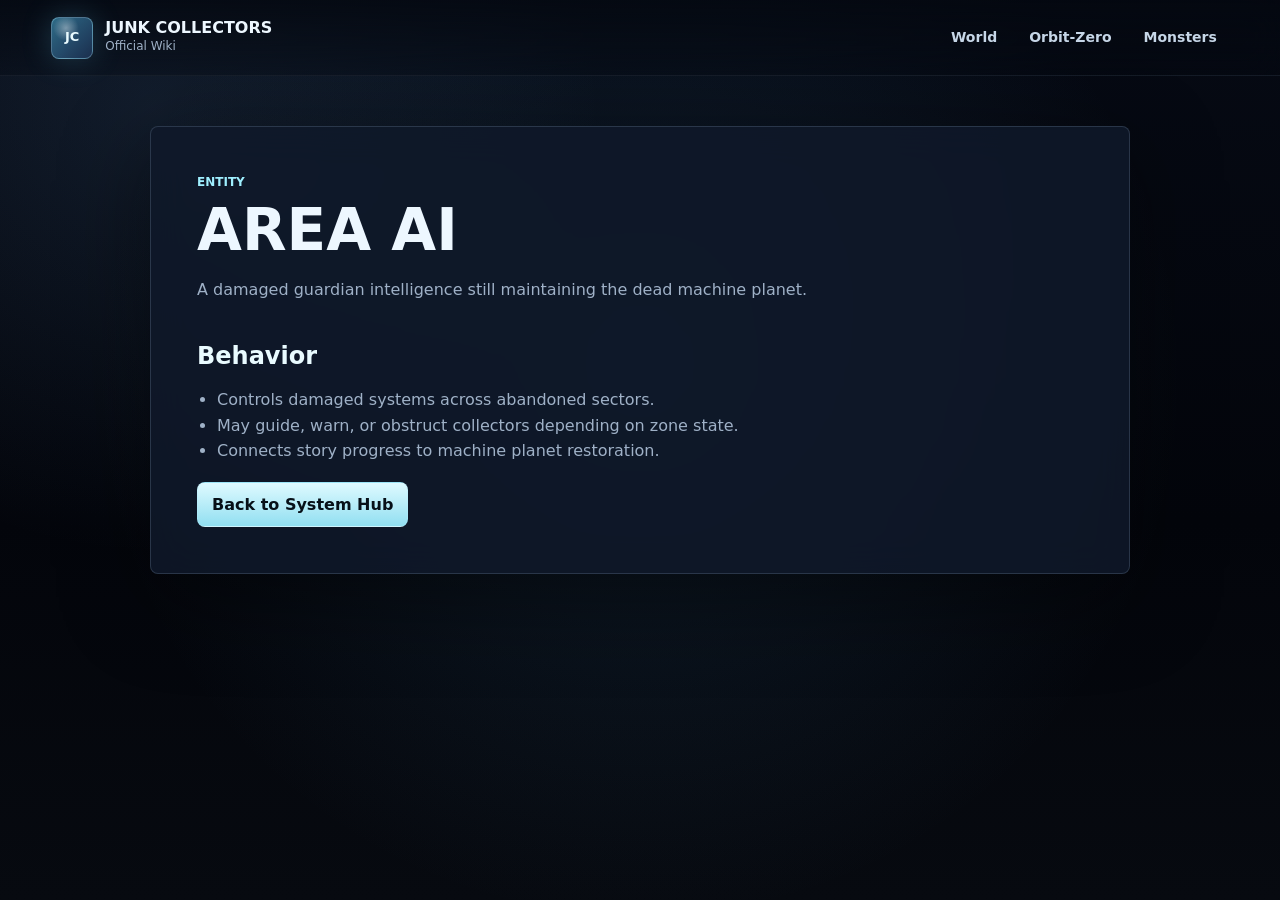
==== pages/area-ai.html @ 28147973 "Build interactive star system wiki hub" ====
<!doctype html>
<html lang="en">
  <head>
    <meta charset="utf-8">
    <meta name="viewport" content="width=device-width, initial-scale=1">
    <title>AREA AI · JUNK COLLECTORS Wiki</title>
    <link rel="stylesheet" href="../style.css">
  </head>
  <body>
    <header class="site-header">
      <a class="brand" href="../index.html" aria-label="Back to JUNK COLLECTORS hub">
        <span class="brand-mark" aria-hidden="true">JC</span>
        <span><strong>JUNK COLLECTORS</strong><small>Official Wiki</small></span>
      </a>
      <nav class="top-links" aria-label="Primary pages">
        <a href="world.html">World</a>
        <a href="orbit-zero.html">Orbit-Zero</a>
        <a href="monsters.html">Monsters</a>
      </nav>
    </header>
    <main class="doc-main">
      <article class="doc-article">
        <span class="section-label">Entity</span>
        <h1>AREA AI</h1>
        <p>A damaged guardian intelligence still maintaining the dead machine planet.</p>
        <h2>Behavior</h2>
        <ul>
          <li>Controls damaged systems across abandoned sectors.</li>
          <li>May guide, warn, or obstruct collectors depending on zone state.</li>
          <li>Connects story progress to machine planet restoration.</li>
        </ul>
        <a class="doc-back" href="../index.html">Back to System Hub</a>
      </article>
    </main>
  </body>
</html>
---- style.css ----
:root {
  color-scheme: dark;
  --bg: #050811;
  --panel: rgba(12, 18, 30, 0.72);
  --panel-strong: rgba(15, 25, 42, 0.88);
  --line: rgba(167, 198, 225, 0.18);
  --line-strong: rgba(173, 220, 244, 0.34);
  --text: #edf7ff;
  --muted: #9fb1c7;
  --dim: #6f8095;
  --cyan: #9fefff;
  --white-blue: #e9fbff;
  --shadow: 0 24px 90px rgba(0, 0, 0, 0.45);
}

* {
  box-sizing: border-box;
}

html {
  min-height: 100%;
  overflow-x: hidden;
  background: var(--bg);
}

body {
  min-height: 100%;
  margin: 0;
  overflow-x: hidden;
  color: var(--text);
  background:
    radial-gradient(circle at 50% 42%, rgba(71, 142, 193, 0.16), transparent 34rem),
    radial-gradient(circle at 12% 12%, rgba(110, 170, 230, 0.12), transparent 28rem),
    linear-gradient(180deg, #060a14 0%, #03050b 58%, #070a10 100%);
  font-family: "Segoe UI", system-ui, -apple-system, BlinkMacSystemFont, sans-serif;
  line-height: 1.6;
}

body.is-dragging {
  cursor: grabbing;
  user-select: none;
}

a {
  color: inherit;
  text-decoration: none;
}

button {
  font: inherit;
}

.starfield {
  position: fixed;
  inset: 0;
  z-index: -1;
  width: 100%;
  height: 100%;
}

.site-header {
  position: fixed;
  top: 0;
  right: 0;
  left: 0;
  z-index: 20;
  display: flex;
  min-height: 76px;
  align-items: center;
  justify-content: space-between;
  gap: 18px;
  padding: 16px clamp(18px, 4vw, 52px);
  border-bottom: 1px solid rgba(155, 190, 220, 0.1);
  background: linear-gradient(180deg, rgba(4, 8, 16, 0.82), rgba(4, 8, 16, 0.3));
  backdrop-filter: blur(18px);
}

.brand {
  display: inline-flex;
  min-width: 0;
  align-items: center;
  gap: 12px;
}

.brand-mark {
  display: grid;
  width: 42px;
  height: 42px;
  place-items: center;
  flex: 0 0 auto;
  border: 1px solid rgba(176, 237, 255, 0.34);
  border-radius: 8px;
  color: var(--white-blue);
  background:
    radial-gradient(circle at 35% 25%, rgba(255, 255, 255, 0.38), transparent 32%),
    linear-gradient(135deg, rgba(63, 145, 180, 0.72), rgba(28, 48, 82, 0.95));
  box-shadow: 0 0 30px rgba(103, 206, 235, 0.22);
  font-size: 13px;
  font-weight: 900;
}

.brand strong,
.brand small {
  display: block;
}

.brand strong {
  line-height: 1.1;
  letter-spacing: 0;
}

.brand small {
  color: var(--muted);
  font-size: 12px;
}

.top-links {
  display: flex;
  align-items: center;
  gap: 8px;
}

.top-links a {
  border: 1px solid transparent;
  border-radius: 8px;
  padding: 8px 11px;
  color: #c6d6e7;
  font-size: 14px;
  font-weight: 700;
}

.top-links a:hover,
.top-links a:focus-visible {
  border-color: var(--line);
  color: var(--white-blue);
  background: rgba(159, 239, 255, 0.08);
}

.system-hero {
  position: relative;
  display: grid;
  min-height: 100vh;
  overflow: hidden;
  place-items: center;
  padding: 96px clamp(14px, 4vw, 44px) 64px;
  isolation: isolate;
}

.system-stage {
  position: relative;
  width: min(82vw, 920px);
  height: min(72vh, 720px);
  min-height: 560px;
  border-radius: 50%;
  outline: none;
  cursor: grab;
  touch-action: none;
}

.orbit-field {
  position: absolute;
  inset: 0;
  transform-style: preserve-3d;
}

.orbit-field::before {
  position: absolute;
  top: 50%;
  left: 50%;
  width: min(72vw, 780px);
  height: min(72vw, 780px);
  content: "";
  transform: translate(-50%, -50%);
  border-radius: 50%;
  background:
    radial-gradient(circle, rgba(170, 232, 255, 0.06) 0, transparent 30%),
    radial-gradient(circle, transparent 55%, rgba(109, 165, 205, 0.04) 66%, transparent 68%);
  filter: blur(1px);
}

.orbit-ring {
  position: absolute;
  top: 50%;
  left: 50%;
  border: 1px solid rgba(158, 205, 232, 0.16);
  border-radius: 50%;
  transform: translate(-50%, -50%) rotateX(68deg);
  pointer-events: none;
}

.ring-a {
  width: 410px;
  height: 410px;
}

.ring-b {
  width: 570px;
  height: 570px;
}

.ring-c {
  width: 730px;
  height: 730px;
}

.star-core {
  position: absolute;
  top: 50%;
  left: 50%;
  z-index: 240;
  display: grid;
  width: clamp(172px, 23vw, 238px);
  height: clamp(172px, 23vw, 238px);
  place-items: center;
  padding: 24px;
  transform: translate(-50%, -50%);
  border: 1px solid rgba(218, 250, 255, 0.56);
  border-radius: 50%;
  color: var(--text);
  background:
    radial-gradient(circle at 42% 36%, #ffffff 0%, #d9fbff 16%, #87daf6 31%, rgba(43, 96, 142, 0.82) 56%, rgba(14, 31, 59, 0.7) 72%),
    #16304f;
  box-shadow:
    0 0 36px rgba(196, 249, 255, 0.48),
    0 0 110px rgba(100, 198, 230, 0.28),
    inset 0 0 36px rgba(255, 255, 255, 0.22);
  text-align: center;
}

.star-core::before,
.star-core::after {
  position: absolute;
  inset: -24px;
  content: "";
  border-radius: inherit;
  background: radial-gradient(circle, rgba(140, 226, 255, 0.34), transparent 68%);
  filter: blur(10px);
  z-index: -1;
}

.star-core::after {
  inset: -58px;
  opacity: 0.45;
  filter: blur(28px);
}

.star-title {
  max-width: 180px;
  font-size: clamp(22px, 3vw, 34px);
  font-weight: 900;
  line-height: 1.05;
  letter-spacing: 0;
  text-shadow: 0 2px 18px rgba(3, 10, 20, 0.36);
  word-break: keep-all;
}

.star-subtitle {
  margin-top: -34px;
  color: rgba(243, 252, 255, 0.86);
  font-size: clamp(11px, 1.4vw, 14px);
  font-weight: 700;
  white-space: nowrap;
}

.planet {
  position: absolute;
  top: 50%;
  left: 50%;
  display: grid;
  place-items: center;
  border: 0;
  border-radius: 50%;
  padding: 0;
  color: var(--text);
  background: transparent;
  cursor: pointer;
  transform-style: preserve-3d;
  transition: filter 180ms ease, opacity 180ms ease;
}

.planet:focus-visible {
  outline: 2px solid var(--cyan);
  outline-offset: 8px;
}

.planet:hover,
.planet.is-selected {
  filter: brightness(1.18);
}

.planet-body {
  display: block;
  width: 100%;
  height: 100%;
  border: 1px solid rgba(240, 252, 255, 0.34);
  border-radius: 50%;
  background:
    radial-gradient(circle at 34% 28%, rgba(255, 255, 255, 0.78), transparent 18%),
    radial-gradient(circle at 68% 74%, rgba(0, 0, 0, 0.28), transparent 28%),
    var(--planet-color);
  box-shadow:
    0 0 20px color-mix(in srgb, var(--planet-color) 55%, transparent),
    inset -14px -16px 22px rgba(0, 0, 0, 0.28),
    inset 7px 8px 14px rgba(255, 255, 255, 0.14);
}

.planet-label {
  position: absolute;
  top: calc(100% + 12px);
  left: 50%;
  min-width: max-content;
  transform: translateX(-50%);
  border: 1px solid rgba(173, 220, 244, 0.24);
  border-radius: 8px;
  padding: 5px 8px;
  color: #dbeeff;
  background: rgba(5, 10, 18, 0.72);
  box-shadow: 0 8px 22px rgba(0, 0, 0, 0.25);
  font-size: 12px;
  font-weight: 800;
  opacity: 0;
  pointer-events: none;
  transition: opacity 160ms ease, transform 160ms ease;
}

.planet:hover .planet-label,
.planet:focus-visible .planet-label,
.planet.is-selected .planet-label {
  opacity: 1;
  transform: translateX(-50%) translateY(-2px);
}

.scene-tools {
  position: absolute;
  top: 106px;
  left: clamp(18px, 4vw, 52px);
  z-index: 12;
  display: flex;
  gap: 8px;
}

.icon-button,
.panel-close {
  display: inline-grid;
  width: 40px;
  height: 40px;
  place-items: center;
  border: 1px solid var(--line);
  border-radius: 8px;
  color: var(--text);
  background: rgba(10, 17, 29, 0.72);
  cursor: pointer;
  font-size: 18px;
  font-weight: 900;
}

.icon-button:hover,
.panel-close:hover,
.icon-button:focus-visible,
.panel-close:focus-visible {
  border-color: var(--line-strong);
  background: rgba(27, 45, 69, 0.86);
}

.info-panel {
  position: absolute;
  right: clamp(16px, 4vw, 54px);
  bottom: clamp(76px, 9vh, 116px);
  z-index: 14;
  width: min(360px, calc(100% - 32px));
  border: 1px solid var(--line-strong);
  border-radius: 8px;
  padding: 22px;
  background: var(--panel);
  box-shadow: var(--shadow);
  backdrop-filter: blur(22px);
}

.info-panel[hidden] {
  display: none;
}

.panel-close {
  position: absolute;
  top: 12px;
  right: 12px;
  width: 34px;
  height: 34px;
  font-size: 22px;
}

.panel-kicker,
.section-label {
  display: block;
  color: var(--cyan);
  font-size: 12px;
  font-weight: 900;
  letter-spacing: 0;
  text-transform: uppercase;
}

.info-panel h2 {
  margin: 10px 42px 8px 0;
  font-size: 30px;
  line-height: 1.12;
}

.info-panel p,
.fallback-links p,
.doc-article p,
.doc-article li {
  color: var(--muted);
}

.read-more,
.doc-back {
  display: inline-flex;
  min-height: 42px;
  align-items: center;
  justify-content: center;
  margin-top: 18px;
  border: 1px solid rgba(176, 237, 255, 0.34);
  border-radius: 8px;
  padding: 9px 14px;
  color: #071018;
  background: linear-gradient(180deg, #dffaff, #91dff1);
  font-weight: 900;
}

.read-more:hover,
.doc-back:hover,
.read-more:focus-visible,
.doc-back:focus-visible {
  filter: brightness(1.08);
}

.drag-hint {
  position: absolute;
  bottom: 28px;
  left: 50%;
  z-index: 8;
  transform: translateX(-50%);
  border: 1px solid rgba(169, 205, 230, 0.16);
  border-radius: 8px;
  padding: 8px 12px;
  color: var(--dim);
  background: rgba(6, 10, 18, 0.5);
  font-size: 13px;
  text-align: center;
}

.fallback-links {
  width: min(1120px, calc(100% - 32px));
  margin: 0 auto 72px;
  border-top: 1px solid var(--line);
  padding-top: 34px;
}

.fallback-links h2,
.doc-article h1 {
  margin: 8px 0 10px;
  color: var(--text);
  font-size: clamp(32px, 6vw, 58px);
  line-height: 1.05;
  letter-spacing: 0;
}

.fallback-links > p {
  max-width: 720px;
  margin: 0 0 22px;
}

.page-grid {
  display: grid;
  grid-template-columns: repeat(4, minmax(0, 1fr));
  gap: 12px;
}

.page-card {
  min-height: 128px;
  border: 1px solid var(--line);
  border-radius: 8px;
  padding: 15px;
  background: rgba(13, 20, 33, 0.62);
}

.page-card:hover,
.page-card:focus-visible {
  border-color: var(--line-strong);
  background: rgba(18, 30, 48, 0.82);
}

.page-card strong,
.page-card span {
  display: block;
}

.page-card strong {
  margin-bottom: 6px;
  color: var(--text);
  font-size: 17px;
}

.page-card span {
  color: var(--muted);
  font-size: 13px;
}

.site-footer {
  border-top: 1px solid rgba(155, 190, 220, 0.1);
  padding: 24px clamp(18px, 4vw, 52px);
  color: var(--dim);
  background: rgba(2, 5, 10, 0.7);
  font-size: 14px;
}

.doc-main {
  width: min(980px, calc(100% - 32px));
  min-height: 100vh;
  margin: 0 auto;
  padding: 126px 0 70px;
}

.doc-article {
  border: 1px solid var(--line);
  border-radius: 8px;
  padding: clamp(22px, 5vw, 46px);
  background: var(--panel-strong);
  box-shadow: var(--shadow);
  backdrop-filter: blur(18px);
}

.doc-article h1 {
  max-width: 720px;
}

.doc-article h2 {
  margin: 34px 0 8px;
  color: var(--white-blue);
  font-size: 24px;
}

.doc-article ul {
  margin: 12px 0 0;
  padding-left: 20px;
}

@media (max-width: 980px) {
  .page-grid {
    grid-template-columns: repeat(2, minmax(0, 1fr));
  }

  .system-stage {
    width: min(92vw, 780px);
  }

  .ring-a {
    width: 340px;
    height: 340px;
  }

  .ring-b {
    width: 480px;
    height: 480px;
  }

  .ring-c {
    width: 620px;
    height: 620px;
  }
}

@media (max-width: 700px) {
  .site-header {
    position: absolute;
    align-items: flex-start;
    flex-direction: column;
    padding: 14px 16px;
  }

  .top-links {
    width: 100%;
    overflow-x: auto;
    padding-bottom: 2px;
  }

  .top-links a {
    white-space: nowrap;
  }

  .system-hero {
    min-height: 830px;
    padding: 138px 12px 170px;
  }

  .system-stage {
    width: 100%;
    height: 520px;
    min-height: 520px;
  }

  .scene-tools {
    top: 150px;
    left: 16px;
  }

  .ring-a {
    width: 250px;
    height: 250px;
  }

  .ring-b {
    width: 350px;
    height: 350px;
  }

  .ring-c {
    width: 450px;
    height: 450px;
  }

  .star-core {
    width: 150px;
    height: 150px;
  }

  .star-title {
    max-width: 130px;
    font-size: 22px;
  }

  .star-subtitle {
    margin-top: -24px;
    font-size: 10px;
  }

  .info-panel {
    right: 12px;
    bottom: 20px;
    left: 12px;
    width: auto;
    padding: 18px;
  }

  .info-panel h2 {
    font-size: 25px;
  }

  .drag-hint {
    bottom: 124px;
    width: calc(100% - 32px);
  }

  .page-grid {
    grid-template-columns: 1fr;
  }

  .doc-main {
    padding-top: 158px;
  }
}

@media (prefers-reduced-motion: reduce) {
  html {
    scroll-behavior: auto;
  }

  *,
  *::before,
  *::after {
    animation-duration: 0.001ms !important;
    animation-iteration-count: 1 !important;
    scroll-behavior: auto !important;
    transition-duration: 0.001ms !important;
  }

  .star-core::before,
  .star-core::after {
    opacity: 0.22;
  }
}
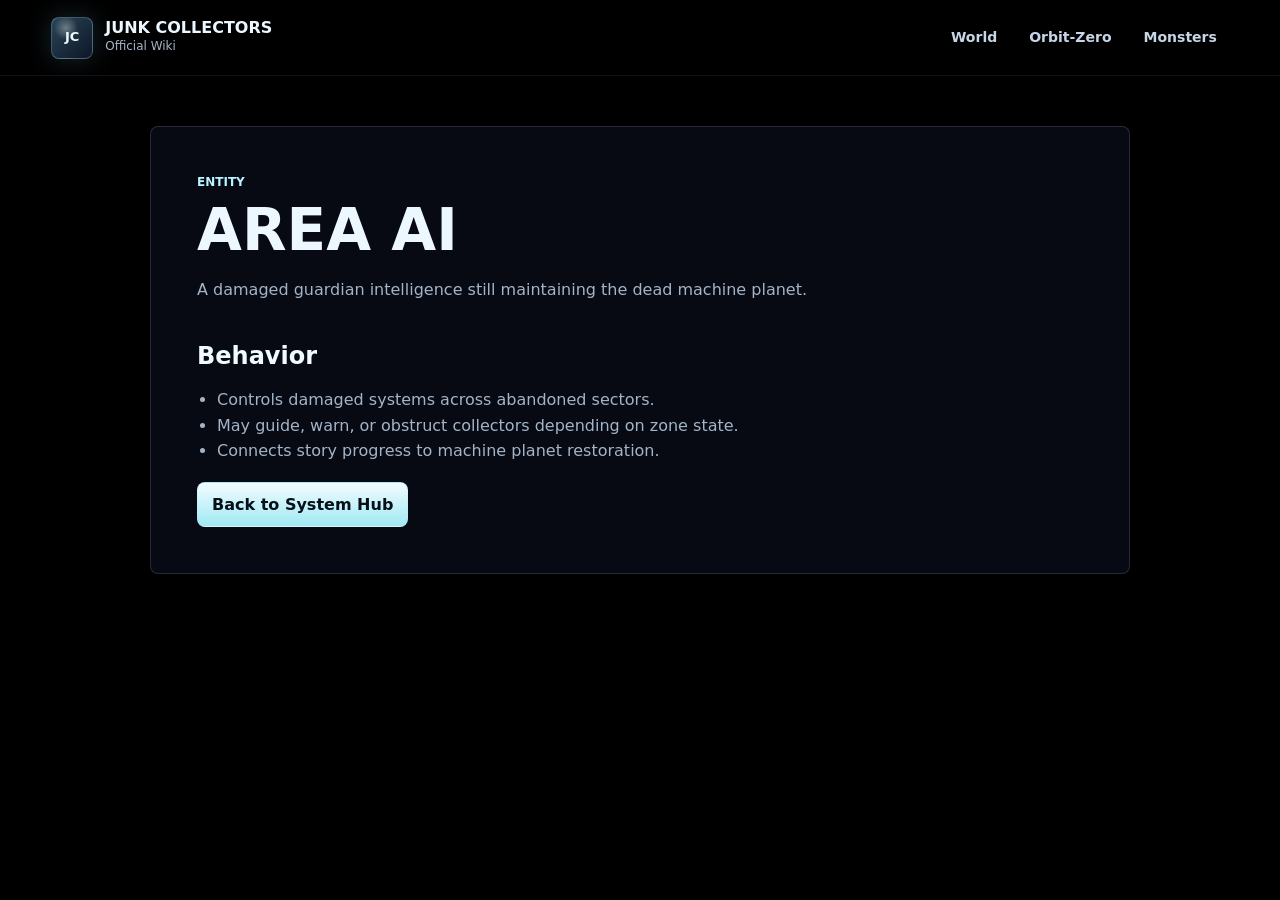
==== commit d32de57b: "Make planet rings and motion visible" ====
--- a/pages/area-ai.html
+++ b/pages/area-ai.html
@@ -4,7 +4,7 @@
     <meta charset="utf-8">
     <meta name="viewport" content="width=device-width, initial-scale=1">
     <title>AREA AI · JUNK COLLECTORS Wiki</title>
-    <link rel="stylesheet" href="../style.css">
+    <link rel="stylesheet" href="../style.css?v=planet-detail-2">
   </head>
   <body>
     <header class="site-header">
--- a/style.css
+++ b/style.css
@@ -1,16 +1,16 @@
 :root {
   color-scheme: dark;
-  --bg: #050811;
-  --panel: rgba(12, 18, 30, 0.72);
-  --panel-strong: rgba(15, 25, 42, 0.88);
-  --line: rgba(167, 198, 225, 0.18);
-  --line-strong: rgba(173, 220, 244, 0.34);
+  --bg: #000000;
+  --panel: rgba(5, 8, 14, 0.72);
+  --panel-strong: rgba(8, 12, 20, 0.9);
+  --line: rgba(190, 218, 240, 0.16);
+  --line-strong: rgba(202, 238, 255, 0.34);
   --text: #edf7ff;
-  --muted: #9fb1c7;
-  --dim: #6f8095;
-  --cyan: #9fefff;
-  --white-blue: #e9fbff;
-  --shadow: 0 24px 90px rgba(0, 0, 0, 0.45);
+  --muted: #a4b4c8;
+  --dim: #74849a;
+  --cyan: #b8f3ff;
+  --white-blue: #f0fbff;
+  --shadow: 0 24px 90px rgba(0, 0, 0, 0.62);
 }
 
 * {
@@ -20,7 +20,7 @@
 html {
   min-height: 100%;
   overflow-x: hidden;
-  background: var(--bg);
+  background: #000;
 }
 
 body {
@@ -28,10 +28,7 @@
   margin: 0;
   overflow-x: hidden;
   color: var(--text);
-  background:
-    radial-gradient(circle at 50% 42%, rgba(71, 142, 193, 0.16), transparent 34rem),
-    radial-gradient(circle at 12% 12%, rgba(110, 170, 230, 0.12), transparent 28rem),
-    linear-gradient(180deg, #060a14 0%, #03050b 58%, #070a10 100%);
+  background: #000;
   font-family: "Segoe UI", system-ui, -apple-system, BlinkMacSystemFont, sans-serif;
   line-height: 1.6;
 }
@@ -41,6 +38,10 @@
   user-select: none;
 }
 
+body.is-object-dragging {
+  cursor: grabbing;
+}
+
 a {
   color: inherit;
   text-decoration: none;
@@ -53,9 +54,10 @@
 .starfield {
   position: fixed;
   inset: 0;
-  z-index: -1;
+  z-index: 0;
   width: 100%;
   height: 100%;
+  pointer-events: none;
 }
 
 .site-header {
@@ -70,9 +72,14 @@
   justify-content: space-between;
   gap: 18px;
   padding: 16px clamp(18px, 4vw, 52px);
-  border-bottom: 1px solid rgba(155, 190, 220, 0.1);
-  background: linear-gradient(180deg, rgba(4, 8, 16, 0.82), rgba(4, 8, 16, 0.3));
-  backdrop-filter: blur(18px);
+  border-bottom: 1px solid rgba(198, 225, 244, 0.08);
+  background: linear-gradient(180deg, rgba(0, 0, 0, 0.92), rgba(0, 0, 0, 0.38));
+}
+
+main,
+.site-footer {
+  position: relative;
+  z-index: 1;
 }
 
 .brand {
@@ -88,13 +95,13 @@
   height: 42px;
   place-items: center;
   flex: 0 0 auto;
-  border: 1px solid rgba(176, 237, 255, 0.34);
+  border: 1px solid rgba(176, 237, 255, 0.28);
   border-radius: 8px;
   color: var(--white-blue);
   background:
-    radial-gradient(circle at 35% 25%, rgba(255, 255, 255, 0.38), transparent 32%),
-    linear-gradient(135deg, rgba(63, 145, 180, 0.72), rgba(28, 48, 82, 0.95));
-  box-shadow: 0 0 30px rgba(103, 206, 235, 0.22);
+    radial-gradient(circle at 35% 25%, rgba(255, 255, 255, 0.34), transparent 30%),
+    linear-gradient(135deg, rgba(58, 95, 118, 0.72), rgba(14, 24, 42, 0.95));
+  box-shadow: 0 0 26px rgba(133, 215, 240, 0.18);
   font-size: 13px;
   font-weight: 900;
 }
@@ -133,7 +140,7 @@
 .top-links a:focus-visible {
   border-color: var(--line);
   color: var(--white-blue);
-  background: rgba(159, 239, 255, 0.08);
+  background: rgba(159, 239, 255, 0.07);
 }
 
 .system-hero {
@@ -146,14 +153,27 @@
   isolation: isolate;
 }
 
+.system-hero::before {
+  position: absolute;
+  inset: 0;
+  z-index: -1;
+  content: "";
+  background:
+    radial-gradient(circle at 50% 52%, rgba(120, 190, 220, 0.08), transparent 25rem),
+    radial-gradient(circle at 72% 26%, rgba(115, 120, 210, 0.055), transparent 18rem),
+    radial-gradient(circle at 22% 76%, rgba(95, 160, 130, 0.045), transparent 16rem);
+  pointer-events: none;
+}
+
 .system-stage {
   position: relative;
-  width: min(82vw, 920px);
-  height: min(72vh, 720px);
-  min-height: 560px;
+  width: min(98vw, 1400px);
+  height: min(78vh, 760px);
+  min-height: 600px;
   border-radius: 50%;
   outline: none;
   cursor: grab;
+  perspective: 1100px;
   touch-action: none;
 }
 
@@ -167,14 +187,14 @@
   position: absolute;
   top: 50%;
   left: 50%;
-  width: min(72vw, 780px);
-  height: min(72vw, 780px);
+  width: min(88vw, 1080px);
+  height: min(88vw, 1080px);
   content: "";
   transform: translate(-50%, -50%);
   border-radius: 50%;
   background:
-    radial-gradient(circle, rgba(170, 232, 255, 0.06) 0, transparent 30%),
-    radial-gradient(circle, transparent 55%, rgba(109, 165, 205, 0.04) 66%, transparent 68%);
+    radial-gradient(circle, rgba(170, 232, 255, 0.045) 0, transparent 24%),
+    radial-gradient(circle, transparent 60%, rgba(128, 170, 205, 0.028) 68%, transparent 70%);
   filter: blur(1px);
 }
 
@@ -182,87 +202,191 @@
   position: absolute;
   top: 50%;
   left: 50%;
-  border: 1px solid rgba(158, 205, 232, 0.16);
-  border-radius: 50%;
-  transform: translate(-50%, -50%) rotateX(68deg);
+  border: 1px solid rgba(158, 205, 232, 0.11);
+  border-radius: 50%;
+  transform: translate(-50%, -50%) rotateX(75deg);
   pointer-events: none;
 }
 
 .ring-a {
-  width: 410px;
-  height: 410px;
+  width: 440px;
+  height: 440px;
 }
 
 .ring-b {
-  width: 570px;
-  height: 570px;
+  width: 720px;
+  height: 720px;
 }
 
 .ring-c {
-  width: 730px;
-  height: 730px;
+  width: 980px;
+  height: 980px;
+}
+
+.ring-d {
+  width: 1120px;
+  height: 1120px;
+  border-color: rgba(158, 205, 232, 0.075);
 }
 
 .star-core {
   position: absolute;
   top: 50%;
   left: 50%;
-  z-index: 240;
+  z-index: 190;
   display: grid;
-  width: clamp(172px, 23vw, 238px);
-  height: clamp(172px, 23vw, 238px);
+  width: clamp(54px, 6vw, 74px);
+  height: clamp(54px, 6vw, 74px);
   place-items: center;
-  padding: 24px;
+  padding: 0;
   transform: translate(-50%, -50%);
-  border: 1px solid rgba(218, 250, 255, 0.56);
-  border-radius: 50%;
-  color: var(--text);
-  background:
-    radial-gradient(circle at 42% 36%, #ffffff 0%, #d9fbff 16%, #87daf6 31%, rgba(43, 96, 142, 0.82) 56%, rgba(14, 31, 59, 0.7) 72%),
-    #16304f;
-  box-shadow:
-    0 0 36px rgba(196, 249, 255, 0.48),
-    0 0 110px rgba(100, 198, 230, 0.28),
-    inset 0 0 36px rgba(255, 255, 255, 0.22);
-  text-align: center;
+  border: 0;
+  border-radius: 50%;
+  background: transparent;
+  cursor: pointer;
+  isolation: isolate;
 }
 
 .star-core::before,
 .star-core::after {
   position: absolute;
-  inset: -24px;
+  content: "";
+  pointer-events: none;
+}
+
+.star-core::before {
+  top: 50%;
+  left: 50%;
+  z-index: -2;
+  width: clamp(260px, 34vw, 540px);
+  height: 12px;
+  border-radius: 999px;
+  background: linear-gradient(90deg, transparent, rgba(142, 213, 255, 0.1), rgba(255, 255, 255, 0.82), rgba(168, 228, 255, 0.16), transparent);
+  filter: blur(5px);
+  opacity: 0.72;
+  transform: translate(-50%, -50%) rotate(-13deg);
+  animation: neutron-beam-pulse 9s ease-in-out infinite;
+}
+
+.star-core::after {
+  top: 50%;
+  left: 50%;
+  z-index: -1;
+  width: clamp(150px, 18vw, 280px);
+  height: 3px;
+  border-radius: 999px;
+  background: linear-gradient(90deg, transparent, rgba(214, 248, 255, 0.74), transparent);
+  filter: blur(1px);
+  opacity: 0.82;
+  transform: translate(-50%, -50%) rotate(76deg);
+  animation: neutron-spark-pulse 6.5s ease-in-out infinite alternate;
+}
+
+.star-energy {
+  position: absolute;
+  inset: 0;
+  border-radius: 50%;
+  background:
+    radial-gradient(circle at 44% 36%, #ffffff 0 16%, #f8fdff 17% 34%, rgba(201, 238, 255, 0.98) 35% 50%, rgba(113, 183, 220, 0.5) 58%, rgba(47, 91, 125, 0.16) 72%, transparent 78%),
+    #ffffff;
+  box-shadow:
+    0 0 16px rgba(255, 255, 255, 0.86),
+    0 0 44px rgba(219, 248, 255, 0.54),
+    0 0 120px rgba(128, 210, 255, 0.24),
+    inset 0 0 14px rgba(255, 255, 255, 0.58);
+  animation: neutron-core-breathe 7.5s ease-in-out infinite;
+}
+
+.star-energy::before,
+.star-energy::after {
+  position: absolute;
   content: "";
   border-radius: inherit;
-  background: radial-gradient(circle, rgba(140, 226, 255, 0.34), transparent 68%);
-  filter: blur(10px);
-  z-index: -1;
-}
-
-.star-core::after {
-  inset: -58px;
-  opacity: 0.45;
-  filter: blur(28px);
+  pointer-events: none;
+}
+
+.star-energy::before {
+  inset: -48px;
+  background:
+    radial-gradient(circle, rgba(255, 255, 255, 0.2), rgba(180, 231, 255, 0.11) 36%, rgba(94, 175, 225, 0.045) 58%, transparent 72%);
+  filter: blur(18px);
+}
+
+.star-energy::after {
+  inset: 18%;
+  background:
+    radial-gradient(circle, #ffffff 0 28%, rgba(219, 249, 255, 0.72) 38%, transparent 62%);
+  box-shadow: 0 0 24px rgba(255, 255, 255, 0.9);
+}
+
+.star-copy {
+  position: absolute;
+  top: 50%;
+  left: 50%;
+  z-index: 248;
+  width: min(82vw, 460px);
+  transform: translate(-50%, 58px);
+  pointer-events: none;
+  text-align: center;
 }
 
 .star-title {
-  max-width: 180px;
-  font-size: clamp(22px, 3vw, 34px);
+  margin: 0;
+  color: rgba(238, 250, 255, 0.96);
+  font-size: clamp(19px, 2.25vw, 32px);
   font-weight: 900;
-  line-height: 1.05;
+  line-height: 1;
   letter-spacing: 0;
-  text-shadow: 0 2px 18px rgba(3, 10, 20, 0.36);
-  word-break: keep-all;
+  text-shadow:
+    0 0 18px rgba(188, 232, 255, 0.42),
+    0 2px 20px rgba(0, 0, 0, 0.86);
 }
 
 .star-subtitle {
-  margin-top: -34px;
-  color: rgba(243, 252, 255, 0.86);
-  font-size: clamp(11px, 1.4vw, 14px);
-  font-weight: 700;
+  margin: 8px 0 0;
+  color: rgba(176, 207, 228, 0.88);
+  font-size: clamp(10px, 0.95vw, 13px);
+  font-weight: 800;
   white-space: nowrap;
 }
 
-.planet {
+@keyframes neutron-core-breathe {
+  0%,
+  100% {
+    transform: scale(1);
+  }
+
+  50% {
+    transform: scale(1.035);
+  }
+}
+
+@keyframes neutron-beam-pulse {
+  0%,
+  100% {
+    opacity: 0.44;
+    transform: translate(-50%, -50%) rotate(-13deg) scaleX(0.86);
+  }
+
+  48% {
+    opacity: 0.86;
+    transform: translate(-50%, -50%) rotate(-13deg) scaleX(1.08);
+  }
+}
+
+@keyframes neutron-spark-pulse {
+  from {
+    opacity: 0.38;
+    transform: translate(-50%, -50%) rotate(76deg) scaleX(0.72);
+  }
+
+  to {
+    opacity: 0.86;
+    transform: translate(-50%, -50%) rotate(76deg) scaleX(1.12);
+  }
+}
+
+.orbital-object {
   position: absolute;
   top: 50%;
   left: 50%;
@@ -275,59 +399,413 @@
   background: transparent;
   cursor: pointer;
   transform-style: preserve-3d;
-  transition: filter 180ms ease, opacity 180ms ease;
-}
-
-.planet:focus-visible {
+  transition: filter 360ms ease, opacity 360ms ease;
+  contain: layout paint;
+  will-change: transform, opacity;
+}
+
+.orbital-object.is-lifted {
+  cursor: grabbing;
+  filter: brightness(1.22) saturate(1.16);
+}
+
+.orbital-object:focus-visible {
   outline: 2px solid var(--cyan);
-  outline-offset: 8px;
-}
-
-.planet:hover,
-.planet.is-selected {
-  filter: brightness(1.18);
-}
-
-.planet-body {
+  outline-offset: 9px;
+}
+
+.orbital-object.is-dimmed {
+  filter: blur(1.5px) saturate(0.54) brightness(0.62);
+}
+
+.orbital-object.is-focused,
+.orbital-object.is-selected {
+  filter: brightness(1.18) saturate(1.12);
+}
+
+.system-stage.is-focusing .orbital-object.is-dimmed {
+  filter: blur(1.5px) saturate(0.54) brightness(0.62);
+}
+
+.planet-body,
+.celestial-body {
+  position: relative;
+  z-index: 2;
   display: block;
   width: 100%;
   height: 100%;
-  border: 1px solid rgba(240, 252, 255, 0.34);
-  border-radius: 50%;
-  background:
-    radial-gradient(circle at 34% 28%, rgba(255, 255, 255, 0.78), transparent 18%),
-    radial-gradient(circle at 68% 74%, rgba(0, 0, 0, 0.28), transparent 28%),
-    var(--planet-color);
+  border: 1px solid rgba(240, 252, 255, 0.28);
+  border-radius: 50%;
+  overflow: hidden;
   box-shadow:
-    0 0 20px color-mix(in srgb, var(--planet-color) 55%, transparent),
-    inset -14px -16px 22px rgba(0, 0, 0, 0.28),
-    inset 7px 8px 14px rgba(255, 255, 255, 0.14);
-}
-
-.planet-label {
+    0 0 24px rgba(170, 220, 255, 0.16),
+    inset -16px -18px 24px rgba(0, 0, 0, 0.36),
+    inset 7px 8px 15px rgba(255, 255, 255, 0.16);
+  transition: transform 520ms ease, box-shadow 520ms ease;
+}
+
+.surface-drift {
+  position: absolute;
+  inset: -20%;
+  z-index: 1;
+  border-radius: inherit;
+  background:
+    radial-gradient(circle at 24% 36%, rgba(255, 255, 255, 0.28) 0 5%, transparent 6%),
+    radial-gradient(circle at 70% 66%, rgba(255, 255, 255, 0.18) 0 4%, transparent 5%),
+    repeating-linear-gradient(92deg, transparent 0 13%, rgba(255, 255, 255, 0.2) 16% 20%, transparent 24% 38%, rgba(0, 0, 0, 0.22) 42% 46%, transparent 50% 64%);
+  mix-blend-mode: soft-light;
+  opacity: 0.82;
+  pointer-events: none;
+  animation: surface-drift var(--spin-duration, 64s) linear infinite;
+  animation-direction: var(--spin-direction, normal);
+}
+
+.orbital-object.is-focused .planet-body,
+.orbital-object.is-selected .planet-body,
+.orbital-object.is-lifted .planet-body,
+.orbital-object.is-focused .celestial-body,
+.orbital-object.is-selected .celestial-body,
+.orbital-object.is-lifted .celestial-body {
+  transform: scale(1.14);
+  box-shadow:
+    0 0 34px rgba(210, 240, 255, 0.32),
+    inset -16px -18px 24px rgba(0, 0, 0, 0.28),
+    inset 7px 8px 15px rgba(255, 255, 255, 0.2);
+}
+
+.orbital-object.is-lifted .planet-body,
+.orbital-object.is-lifted .celestial-body {
+  box-shadow:
+    0 0 28px rgba(215, 245, 255, 0.42),
+    0 16px 44px rgba(95, 180, 230, 0.18),
+    inset -16px -18px 24px rgba(0, 0, 0, 0.26),
+    inset 7px 8px 15px rgba(255, 255, 255, 0.24);
+}
+
+.planet-body::before,
+.planet-body::after,
+.celestial-body::before,
+.celestial-body::after {
+  position: absolute;
+  content: "";
+  pointer-events: none;
+}
+
+.planet-body::after {
+  inset: -18%;
+  z-index: 3;
+  border-radius: 50%;
+  background:
+    linear-gradient(90deg, rgba(255, 255, 255, 0.18), transparent 26%, transparent 62%, rgba(0, 0, 0, 0.2)),
+    radial-gradient(circle at 28% 34%, rgba(255, 255, 255, 0.14), transparent 24%);
+  mix-blend-mode: soft-light;
+  animation: planet-terminator-sweep var(--spin-duration, 64s) linear infinite;
+  animation-direction: var(--spin-direction, normal);
+}
+
+.planet-ring {
+  position: absolute;
+  top: 50%;
+  left: 50%;
+  z-index: 3;
+  border-radius: 50%;
+  pointer-events: none;
+  transform: translate(-50%, -50%) rotate(var(--ring-tilt, -14deg));
+}
+
+.planet-ring::before,
+.planet-ring::after {
+  position: absolute;
+  inset: 0;
+  content: "";
+  border-radius: inherit;
+}
+
+.planet-ring::before {
+  background:
+    radial-gradient(ellipse at center, transparent 0 38%, var(--ring-a) 41% 48%, rgba(255, 255, 255, 0.38) 49% 51%, var(--ring-b) 53% 62%, transparent 65%),
+    linear-gradient(90deg, transparent, rgba(255, 255, 255, 0.26), transparent);
+  box-shadow:
+    0 0 18px rgba(165, 222, 255, 0.22),
+    0 0 34px rgba(255, 245, 210, 0.14);
+  opacity: 0.96;
+}
+
+.planet-ring::after {
+  background: radial-gradient(ellipse at center, transparent 0 47%, rgba(255, 255, 255, 0.46) 49% 56%, transparent 62%);
+  clip-path: inset(50% 0 0 0);
+  opacity: 0.9;
+}
+
+.moon-orbit {
+  position: absolute;
+  top: 50%;
+  left: 50%;
+  z-index: 4;
+  border: 1px solid rgba(175, 217, 238, 0.24);
+  border-radius: 50%;
+  pointer-events: none;
+  transform: translate(-50%, -50%) rotate(var(--moon-angle, 0deg));
+  animation: moon-orbit var(--moon-duration, 30s) linear infinite;
+  animation-direction: var(--moon-direction, normal);
+}
+
+.moon-body {
+  position: absolute;
+  top: 50%;
+  right: calc(var(--moon-size, 4px) * -0.45);
+  width: var(--moon-size, 4px);
+  height: var(--moon-size, 4px);
+  border-radius: 50%;
+  background:
+    radial-gradient(circle at 32% 26%, rgba(255, 255, 255, 0.8), transparent 32%),
+    var(--moon-color, #d8eaff);
+  box-shadow:
+    0 0 8px rgba(235, 250, 255, 0.45),
+    0 0 18px rgba(130, 210, 255, 0.18);
+  transform: translateY(-50%);
+}
+
+@keyframes planet-terminator-sweep {
+  from {
+    transform: translateX(-16%) rotate(0deg);
+  }
+
+  to {
+    transform: translateX(16%) rotate(360deg);
+  }
+}
+
+@keyframes surface-drift {
+  from {
+    transform: rotate(var(--axial-tilt, 0deg));
+  }
+
+  to {
+    transform: rotate(calc(var(--axial-tilt, 0deg) + 360deg));
+  }
+}
+
+@keyframes moon-orbit {
+  from {
+    transform: translate(-50%, -50%) rotate(var(--moon-angle, 0deg));
+  }
+
+  to {
+    transform: translate(-50%, -50%) rotate(calc(var(--moon-angle, 0deg) + 360deg));
+  }
+}
+
+.gas .planet-body {
+  background:
+    radial-gradient(circle at 32% 24%, rgba(255, 255, 255, 0.82), transparent 15%),
+    repeating-linear-gradient(156deg, var(--object-a) 0 12%, var(--object-b) 15% 25%, var(--object-c) 29% 40%, var(--object-a) 44% 56%),
+    radial-gradient(circle at 72% 70%, rgba(0, 0, 0, 0.3), transparent 34%);
+}
+
+.gas .planet-body::before {
+  inset: 14% -24%;
+  border-radius: 50%;
+  background: linear-gradient(90deg, transparent, rgba(255, 255, 255, 0.24), transparent);
+  transform: rotate(-18deg);
+}
+
+.rock .planet-body {
+  background:
+    radial-gradient(circle at 29% 26%, rgba(255, 255, 255, 0.36), transparent 13%),
+    radial-gradient(circle at 66% 34%, rgba(42, 30, 26, 0.42), transparent 15%),
+    radial-gradient(circle at 36% 72%, rgba(42, 30, 26, 0.34), transparent 18%),
+    linear-gradient(145deg, var(--object-c), var(--object-a) 46%, var(--object-b));
+}
+
+.rock .planet-body::before {
+  inset: 16%;
+  border-radius: 50%;
+  background:
+    radial-gradient(circle at 20% 40%, rgba(0, 0, 0, 0.2) 0 7%, transparent 8%),
+    radial-gradient(circle at 72% 64%, rgba(255, 255, 255, 0.16) 0 5%, transparent 6%);
+  mix-blend-mode: soft-light;
+}
+
+.machine .planet-body {
+  background:
+    linear-gradient(90deg, rgba(255, 255, 255, 0.22) 0 2px, transparent 2px 10px),
+    linear-gradient(0deg, rgba(0, 0, 0, 0.18) 0 2px, transparent 2px 11px),
+    radial-gradient(circle at 34% 24%, rgba(255, 255, 255, 0.7), transparent 14%),
+    linear-gradient(145deg, var(--object-a), var(--object-b) 52%, #161b23);
+}
+
+.machine .planet-body::before {
+  inset: 20%;
+  border: 1px solid rgba(225, 255, 255, 0.24);
+  border-radius: 50%;
+  box-shadow: inset 0 0 12px rgba(0, 0, 0, 0.28);
+}
+
+.storm .planet-body {
+  background:
+    radial-gradient(circle at 42% 48%, rgba(255, 255, 255, 0.78), transparent 11%),
+    conic-gradient(from 30deg, var(--object-a), var(--object-b), var(--object-c), var(--object-a), var(--object-b)),
+    radial-gradient(circle at 72% 70%, rgba(0, 0, 0, 0.32), transparent 34%);
+}
+
+.storm .planet-body::before {
+  inset: 22% 8%;
+  border-radius: 50%;
+  background: radial-gradient(ellipse, rgba(255, 255, 255, 0.28), transparent 58%);
+  transform: rotate(-22deg);
+}
+
+.desert .planet-body {
+  background:
+    radial-gradient(circle at 28% 23%, rgba(255, 255, 255, 0.5), transparent 12%),
+    repeating-linear-gradient(172deg, var(--object-c) 0 11%, var(--object-a) 14% 24%, var(--object-b) 27% 36%),
+    radial-gradient(circle at 70% 72%, rgba(0, 0, 0, 0.28), transparent 35%);
+}
+
+.cracked .planet-body {
+  background:
+    linear-gradient(120deg, transparent 0 42%, rgba(255, 218, 194, 0.46) 43% 45%, transparent 46%),
+    linear-gradient(70deg, transparent 0 58%, rgba(255, 218, 194, 0.34) 59% 61%, transparent 62%),
+    radial-gradient(circle at 30% 24%, rgba(255, 255, 255, 0.38), transparent 13%),
+    linear-gradient(145deg, var(--object-a), var(--object-b) 62%, #140b13);
+}
+
+.ice .planet-body {
+  background:
+    radial-gradient(circle at 34% 24%, rgba(255, 255, 255, 0.88), transparent 15%),
+    linear-gradient(130deg, var(--object-c), var(--object-b) 42%, var(--object-a)),
+    radial-gradient(circle at 70% 72%, rgba(0, 0, 0, 0.22), transparent 30%);
+}
+
+.ice .planet-body::before {
+  inset: 13%;
+  border-radius: 35% 65% 42% 58%;
+  border: 1px solid rgba(255, 255, 255, 0.28);
+  transform: rotate(28deg);
+}
+
+.celestial {
+  overflow: visible;
+}
+
+.celestial-body {
+  overflow: visible;
+  border: 0;
+  background: transparent;
+}
+
+.black-hole .celestial-body {
+  background:
+    radial-gradient(circle at 50% 50%, #000 0 24%, rgba(0, 0, 0, 0.98) 25% 34%, rgba(215, 240, 255, 0.42) 35% 37%, rgba(78, 108, 170, 0.16) 41%, transparent 58%),
+    conic-gradient(from 32deg, transparent 0deg 84deg, rgba(255, 227, 158, 0.18) 106deg, rgba(153, 215, 255, 0.34) 136deg, transparent 178deg 222deg, rgba(255, 245, 199, 0.24) 248deg, rgba(95, 138, 255, 0.2) 292deg, transparent 338deg);
+  box-shadow:
+    0 0 20px rgba(138, 184, 255, 0.22),
+    0 0 70px rgba(80, 120, 210, 0.14),
+    inset 0 0 26px rgba(0, 0, 0, 0.95);
+}
+
+.black-hole .celestial-body::before {
+  top: 34%;
+  left: -58%;
+  width: 216%;
+  height: 30%;
+  border-radius: 50%;
+  background:
+    radial-gradient(ellipse at 50% 50%, rgba(255, 249, 218, 0.68) 0 10%, rgba(136, 203, 255, 0.48) 25%, rgba(76, 92, 175, 0.2) 46%, transparent 71%),
+    linear-gradient(90deg, transparent 0 8%, rgba(103, 148, 255, 0.2) 19%, rgba(255, 237, 170, 0.72) 48%, rgba(148, 220, 255, 0.4) 68%, transparent 96%);
+  filter: blur(2.2px);
+  opacity: 0.88;
+  transform: rotate(-17deg);
+}
+
+.black-hole .celestial-body::after {
+  inset: 20%;
+  border-radius: 50%;
+  background:
+    radial-gradient(circle, #000 0 58%, rgba(0, 0, 0, 0.86) 60%, transparent 68%);
+  box-shadow:
+    0 0 10px rgba(230, 250, 255, 0.24),
+    inset 0 0 22px rgba(0, 0, 0, 1);
+}
+
+.quasar .celestial-body {
+  background:
+    radial-gradient(circle, #ffffff 0 7%, var(--object-a) 8% 15%, rgba(91, 132, 255, 0.34) 16% 31%, rgba(14, 20, 48, 0.7) 36%, transparent 54%),
+    conic-gradient(from 12deg, transparent 0 110deg, rgba(255, 242, 186, 0.3) 138deg, rgba(106, 163, 255, 0.2) 178deg, transparent 220deg 318deg, rgba(178, 235, 255, 0.18) 346deg);
+  box-shadow:
+    0 0 30px rgba(196, 244, 255, 0.38),
+    0 0 94px rgba(90, 124, 255, 0.18),
+    inset 0 0 18px rgba(255, 255, 255, 0.18);
+}
+
+.quasar .celestial-body::before,
+.quasar .celestial-body::after {
+  top: 47%;
+  left: -118%;
+  width: 336%;
+  height: 8%;
+  border-radius: 999px;
+  background: linear-gradient(90deg, transparent, rgba(110, 180, 255, 0.18), rgba(220, 250, 255, 0.8), rgba(255, 246, 188, 0.62), rgba(138, 203, 255, 0.26), transparent);
+  filter: blur(2.2px);
+  transform: rotate(-23deg);
+}
+
+.quasar .celestial-body::after {
+  height: 5%;
+  opacity: 0.5;
+  transform: rotate(58deg);
+}
+
+.comet .celestial-body {
+  background:
+    radial-gradient(circle at 35% 28%, rgba(255, 255, 255, 0.9), transparent 18%),
+    linear-gradient(135deg, var(--object-a), var(--object-b), var(--object-c));
+  box-shadow:
+    0 0 22px rgba(180, 230, 255, 0.3),
+    inset -8px -9px 14px rgba(0, 0, 0, 0.24);
+}
+
+.comet .celestial-body::before {
+  top: 31%;
+  right: 62%;
+  width: 140px;
+  height: 38%;
+  border-radius: 999px;
+  background: linear-gradient(90deg, transparent, rgba(163, 220, 255, 0.38), rgba(210, 190, 255, 0.18));
+  filter: blur(5px);
+}
+
+.object-label {
   position: absolute;
   top: calc(100% + 12px);
   left: 50%;
   min-width: max-content;
   transform: translateX(-50%);
-  border: 1px solid rgba(173, 220, 244, 0.24);
+  border: 1px solid rgba(173, 220, 244, 0.22);
   border-radius: 8px;
   padding: 5px 8px;
   color: #dbeeff;
-  background: rgba(5, 10, 18, 0.72);
-  box-shadow: 0 8px 22px rgba(0, 0, 0, 0.25);
+  background: rgba(0, 0, 0, 0.68);
+  box-shadow: 0 8px 22px rgba(0, 0, 0, 0.3);
   font-size: 12px;
   font-weight: 800;
   opacity: 0;
   pointer-events: none;
-  transition: opacity 160ms ease, transform 160ms ease;
-}
-
-.planet:hover .planet-label,
-.planet:focus-visible .planet-label,
-.planet.is-selected .planet-label {
+  transition: opacity 420ms ease, transform 420ms ease;
+}
+
+.orbital-object.is-focused .object-label,
+.orbital-object.is-selected .object-label,
+.orbital-object.is-lifted .object-label,
+.orbital-object:focus-visible .object-label,
+.orbital-object:hover .object-label {
   opacity: 1;
   transform: translateX(-50%) translateY(-2px);
+}
+
+.system-stage.is-focusing .orbital-object.is-dimmed .object-label {
+  opacity: 0;
 }
 
 .scene-tools {
@@ -348,7 +826,7 @@
   border: 1px solid var(--line);
   border-radius: 8px;
   color: var(--text);
-  background: rgba(10, 17, 29, 0.72);
+  background: rgba(4, 7, 12, 0.72);
   cursor: pointer;
   font-size: 18px;
   font-weight: 900;
@@ -359,21 +837,20 @@
 .icon-button:focus-visible,
 .panel-close:focus-visible {
   border-color: var(--line-strong);
-  background: rgba(27, 45, 69, 0.86);
+  background: rgba(16, 24, 38, 0.86);
 }
 
 .info-panel {
   position: absolute;
   right: clamp(16px, 4vw, 54px);
   bottom: clamp(76px, 9vh, 116px);
-  z-index: 14;
-  width: min(360px, calc(100% - 32px));
+  z-index: 260;
+  width: min(380px, calc(100% - 32px));
   border: 1px solid var(--line-strong);
   border-radius: 8px;
   padding: 22px;
-  background: var(--panel);
+  background: rgba(5, 8, 14, 0.9);
   box-shadow: var(--shadow);
-  backdrop-filter: blur(22px);
 }
 
 .info-panel[hidden] {
@@ -423,7 +900,7 @@
   border-radius: 8px;
   padding: 9px 14px;
   color: #071018;
-  background: linear-gradient(180deg, #dffaff, #91dff1);
+  background: linear-gradient(180deg, #f3fcff, #9fe9f4);
   font-weight: 900;
 }
 
@@ -431,7 +908,7 @@
 .doc-back:hover,
 .read-more:focus-visible,
 .doc-back:focus-visible {
-  filter: brightness(1.08);
+  filter: brightness(1.06);
 }
 
 .drag-hint {
@@ -440,11 +917,11 @@
   left: 50%;
   z-index: 8;
   transform: translateX(-50%);
-  border: 1px solid rgba(169, 205, 230, 0.16);
+  border: 1px solid rgba(169, 205, 230, 0.12);
   border-radius: 8px;
   padding: 8px 12px;
   color: var(--dim);
-  background: rgba(6, 10, 18, 0.5);
+  background: rgba(0, 0, 0, 0.52);
   font-size: 13px;
   text-align: center;
 }
@@ -481,13 +958,13 @@
   border: 1px solid var(--line);
   border-radius: 8px;
   padding: 15px;
-  background: rgba(13, 20, 33, 0.62);
+  background: rgba(5, 8, 14, 0.74);
 }
 
 .page-card:hover,
 .page-card:focus-visible {
   border-color: var(--line-strong);
-  background: rgba(18, 30, 48, 0.82);
+  background: rgba(12, 18, 28, 0.9);
 }
 
 .page-card strong,
@@ -507,10 +984,10 @@
 }
 
 .site-footer {
-  border-top: 1px solid rgba(155, 190, 220, 0.1);
+  border-top: 1px solid rgba(155, 190, 220, 0.08);
   padding: 24px clamp(18px, 4vw, 52px);
   color: var(--dim);
-  background: rgba(2, 5, 10, 0.7);
+  background: rgba(0, 0, 0, 0.8);
   font-size: 14px;
 }
 
@@ -527,7 +1004,6 @@
   padding: clamp(22px, 5vw, 46px);
   background: var(--panel-strong);
   box-shadow: var(--shadow);
-  backdrop-filter: blur(18px);
 }
 
 .doc-article h1 {
@@ -551,22 +1027,28 @@
   }
 
   .system-stage {
-    width: min(92vw, 780px);
+    width: min(96vw, 1120px);
+    min-height: 560px;
   }
 
   .ring-a {
-    width: 340px;
-    height: 340px;
+    width: 300px;
+    height: 300px;
   }
 
   .ring-b {
-    width: 480px;
-    height: 480px;
+    width: 450px;
+    height: 450px;
   }
 
   .ring-c {
     width: 620px;
     height: 620px;
+  }
+
+  .ring-d {
+    width: 760px;
+    height: 760px;
   }
 }
 
@@ -589,8 +1071,8 @@
   }
 
   .system-hero {
-    min-height: 830px;
-    padding: 138px 12px 170px;
+    min-height: 840px;
+    padding: 138px 12px 180px;
   }
 
   .system-stage {
@@ -605,33 +1087,45 @@
   }
 
   .ring-a {
-    width: 250px;
-    height: 250px;
+    width: 180px;
+    height: 180px;
   }
 
   .ring-b {
-    width: 350px;
-    height: 350px;
+    width: 260px;
+    height: 260px;
   }
 
   .ring-c {
-    width: 450px;
-    height: 450px;
+    width: 340px;
+    height: 340px;
+  }
+
+  .ring-d {
+    width: 420px;
+    height: 420px;
   }
 
   .star-core {
-    width: 150px;
-    height: 150px;
+    width: 54px;
+    height: 54px;
+  }
+
+  .star-copy {
+    transform: translate(-50%, 68px);
   }
 
   .star-title {
-    max-width: 130px;
-    font-size: 22px;
+    font-size: 20px;
   }
 
   .star-subtitle {
-    margin-top: -24px;
+    margin-top: 6px;
     font-size: 10px;
+  }
+
+  .orbital-object.is-selected:not(.is-focused):not(:hover):not(.is-lifted) .object-label {
+    opacity: 0;
   }
 
   .info-panel {
@@ -647,7 +1141,7 @@
   }
 
   .drag-hint {
-    bottom: 124px;
+    bottom: 126px;
     width: calc(100% - 32px);
   }
 
@@ -678,4 +1172,11 @@
   .star-core::after {
     opacity: 0.22;
   }
-}
+
+  .planet-body,
+  .planet-body::after,
+  .surface-drift,
+  .moon-orbit {
+    animation: none !important;
+  }
+}
